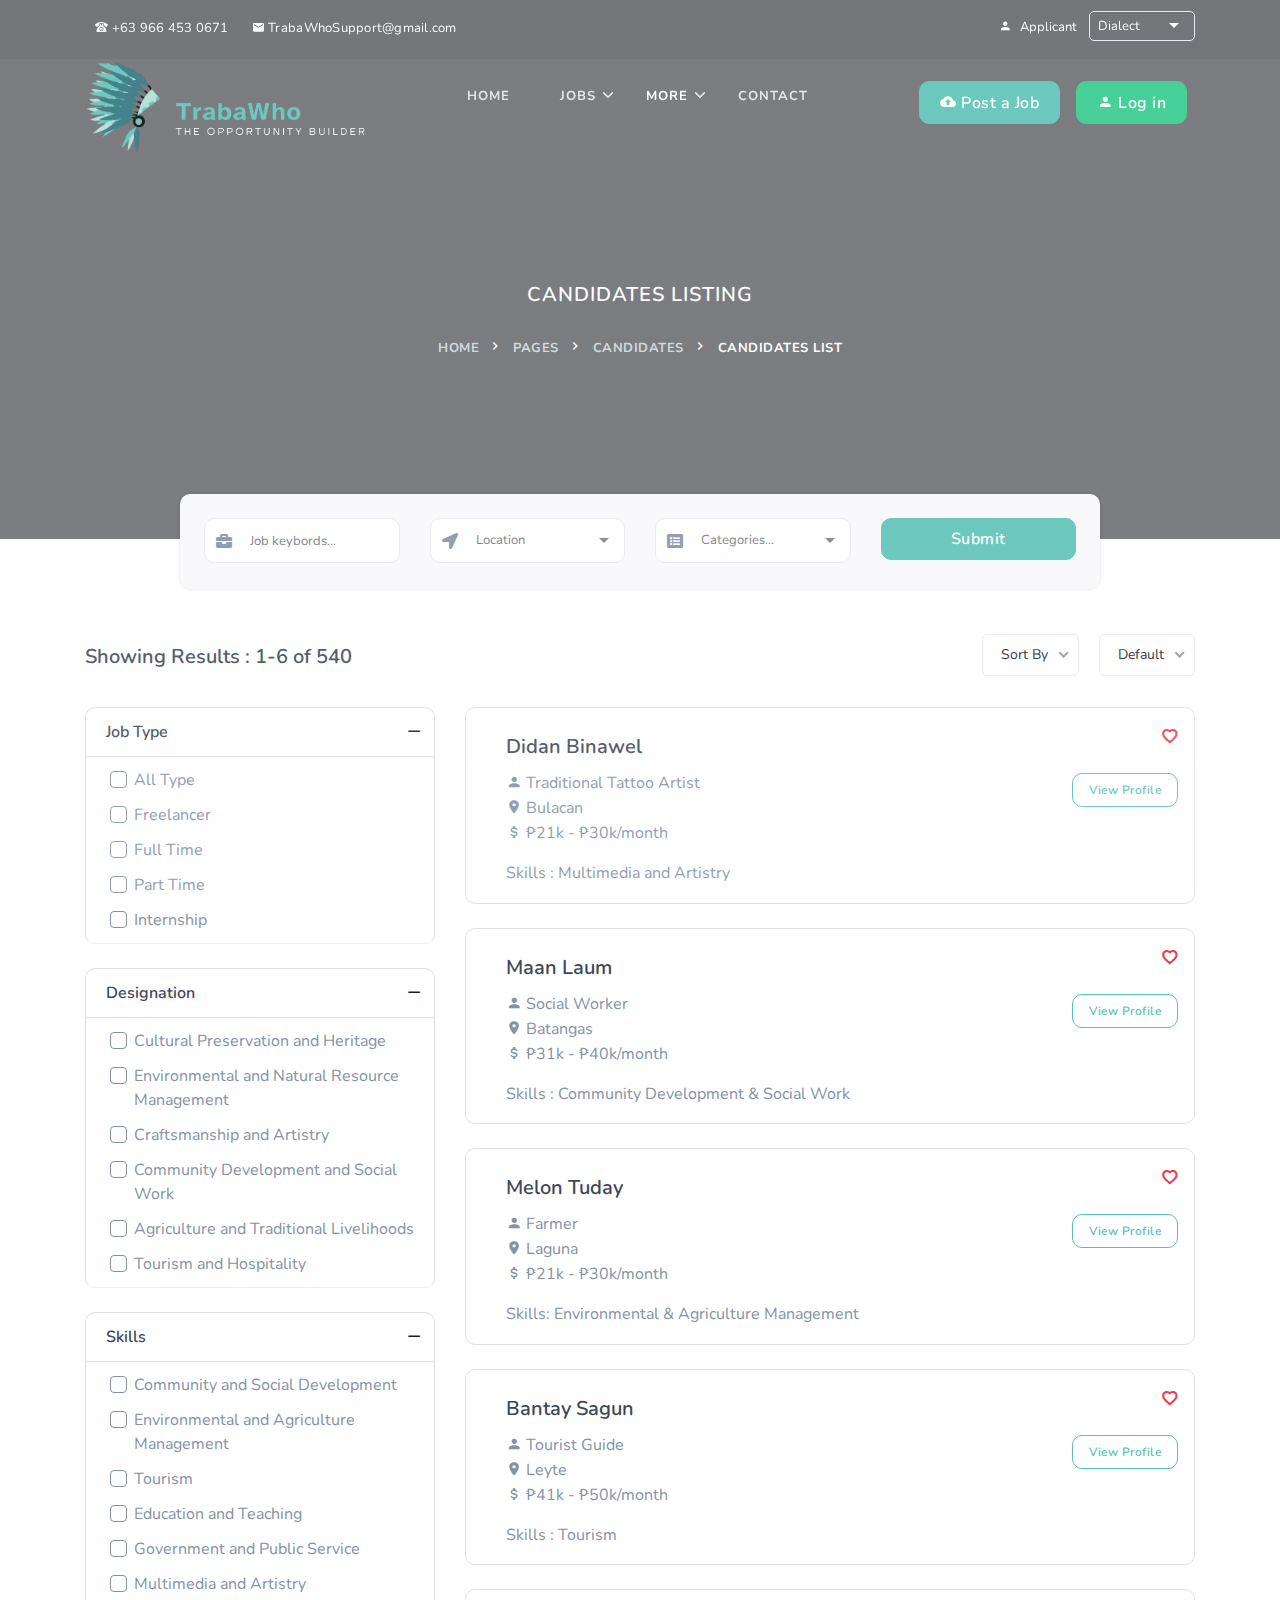
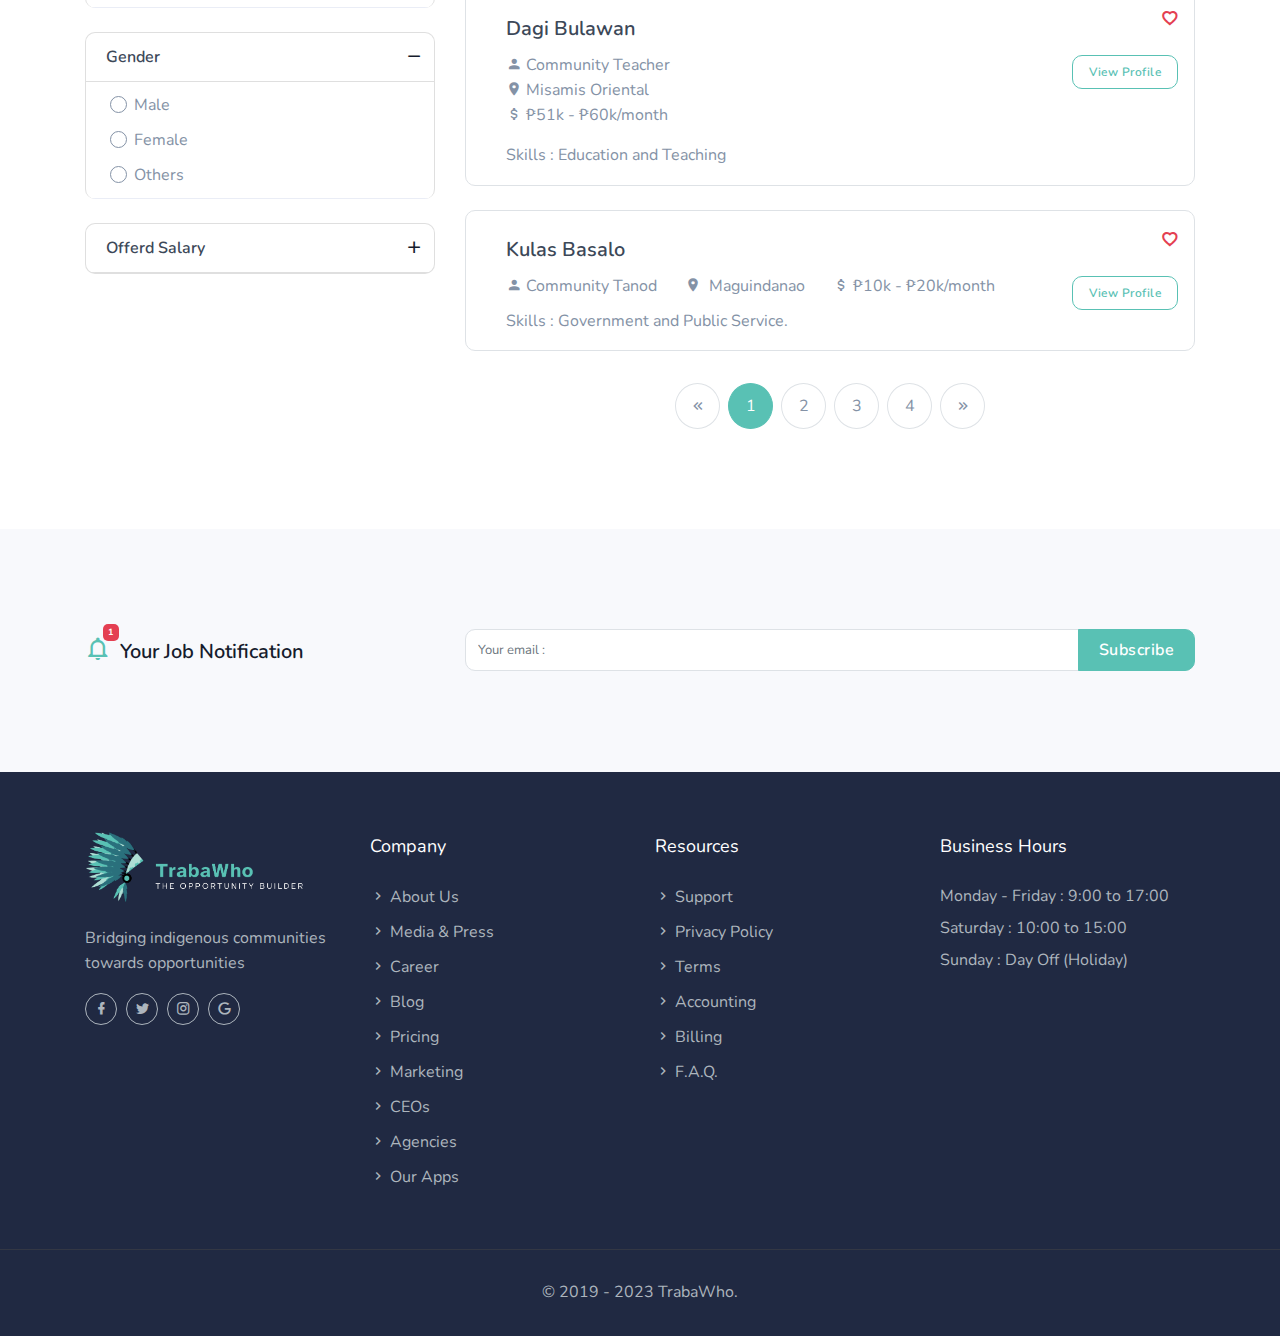
==== candidates-listing.html @ cff256ac "first commit" ====
<!DOCTYPE html>
<html lang="en" class="no-js">

<head>
    <meta charset="UTF-8">
    <meta name="viewport" content="width=device-width, initial-scale=1">
    <title>TrabaWho</title>
    <meta name="description" content="" />
    <meta name="keywords" content="" />
    <meta name="author" content="TrabaWHo" />

    <link rel="shortcut icon" href="images/logo-only.png">

    <!-- Bootstrap core CSS -->
    <link rel="stylesheet" href="css/bootstrap.min.css" type="text/css">

    <!--Material Icon -->
    <link rel="stylesheet" type="text/css" href="css/materialdesignicons.min.css" />

    <link rel="stylesheet" type="text/css" href="css/fontawesome.css" />

    <link rel="stylesheet" type="text/css" href="css/nice-select.css" />

    <!-- selectize css -->
    <link rel="stylesheet" type="text/css" href="css/selectize.css" />

    <!-- Custom  Css -->
    <link rel="stylesheet" type="text/css" href="css/style.css" />

</head>

<body>
    <!-- Loader -->
    <div id="preloader">
        <div id="status">
            <div class="spinner">
                <div class="double-bounce1"></div>
                <div class="double-bounce2"></div>
            </div>
        </div>
    </div>
    <!-- Loader -->

    <!-- Navigation Bar-->
    <header id="topnav" class="defaultscroll scroll-active">
        <!-- Tagline STart -->
        <div class="tagline">
            <div class="container">
                <div class="float-left">
                    <div class="phone">
                        <i class="mdi mdi-phone-classic"></i> +63 966 453 0671
                    </div>
                    <div class="email">
                        <a href="#">
                            <i class="mdi mdi-email"></i> TrabaWhoSupport@gmail.com
                        </a>
                    </div>
                </div>
                <div class="float-right">
                    <ul class="topbar-list list-unstyled d-flex" style="margin: 11px 0px;">
                        <li class="list-inline-item"><a href="javascript:void(0);"><i class="mdi mdi-account mr-2"></i>Applicant</a></li>
                        <li class="list-inline-item">
                            <select id="select-lang" class="demo-default">
                                <option value="">Dialect</option>
                                <option value="4">Tagalog</option>
                                <option value="1">Bisaya</option>
                                <option value="3">Cebuano</option>
                                <option value="5">Ilocano</option>
                            </select>
                        </li>
                    </ul>
                </div>
                <div class="clearfix"></div>
            </div>
        </div>
        <!-- Tagline End -->

        <!-- Menu Start -->
        <div class="container">
            <!-- Logo container-->
            <div>
                <a href="index.html" class="logo">
                    <img src="images/logo-light.png" alt="" class="logo-light" height="90" />
                    <img src="images/logo-dark.png" alt="" class="logo-dark" height="90" />
                </a>
            </div>
            <div class="buy-button p-2">
                <a href="login.html" class="btn btn-success"><i class="mdi mdi-account"></i> Log in</a>
            </div>                 
            <div class="buy-button p-2">
                <a href="post-a-job.html" class="btn btn-primary"><i class="mdi mdi-cloud-upload"></i> Post a Job</a>
            </div><!--end login button-->
            <!-- End Logo container-->
            <div class="menu-extras">
                <div class="menu-item">
                    <!-- Mobile menu toggle-->
                    <a class="navbar-toggle">
                        <div class="lines">
                            <span></span>
                            <span></span>
                            <span></span>
                        </div>
                    </a>
                    <!-- End mobile menu toggle-->
                </div>
            </div>
    
            <div id="navigation">
                <!-- Navigation Menu-->   
                <ul class="navigation-menu">
                    <li><a href="index.html">Home</a></li>
                    <li class="has-submenu">
                        <a href="javascript:void(0)">Jobs</a><span class="menu-arrow"></span>
                        <ul class="submenu">
                            <li><a href="job-list.html">Job List</a></li>
                            <li><a href="job-details.html">Job Details</a></li>
                        </ul>
                    </li>
    
                    <li class="has-submenu">
                        <a href="javascript:void(0)">More</a><span class="menu-arrow"></span>
                        <ul class="submenu">
                            <li><a href="about.html">About us</a></li>
                            <li><a href="services.html">Services</a></li>
                            <li><a href="team.html">Team</a></li>
                            <li><a href="pricing.html">Pricing plans</a></li>
                            <li class="has-submenu"><a href="javascript:void(0)"> Candidates</a><span class="submenu-arrow"></span>
                                <ul class="submenu">
                                    <li><a href="candidates-listing.html">Candidates Listing</a></li>
                                    <li><a href="create-resume.html">Create Resume</a></li>
                                </ul>  
                            </li>
                        </ul>
                    </li>
                    <li>
                        <a href="contact.html">contact</a>
                    </li>
                </ul><!--end navigation menu-->
            </div><!--end navigation-->
        </div><!--end container-->
        <!--end end-->
    </header><!--end header-->
    <!-- Navbar End -->
    
    <!-- Start home -->
    <section class="bg-half page-next-level"> 
        <div class="bg-overlay"></div>
        <div class="container">
            <div class="row justify-content-center">
                <div class="col-md-6">
                    <div class="text-center text-white">
                        <h4 class="text-uppercase title mb-4">Candidates Listing</h4>
                        <ul class="page-next d-inline-block mb-0">
                            <li><a href="index.html" class="text-uppercase font-weight-bold">Home</a></li>
                            <li><a href="#" class="text-uppercase font-weight-bold">Pages</a></li> 
                            <li><a href="#" class="text-uppercase font-weight-bold">Candidates</a></li> 
                            <li>
                                <span class="text-uppercase text-white font-weight-bold">Candidates List</span> 
                            </li> 
                        </ul>
                    </div>
                </div>
            </div>
        </div>
    </section>
    <div class="container">
        <div class="home-form-position">
            <div class="row justify-content-center">
                <div class="col-lg-10">
                    <div class="home-registration-form job-list-reg-form bg-light shadow p-4">
                        <form class="registration-form">
                            <div class="row">
                                <div class="col-lg-3 col-md-6">
                                    <div class="registration-form-box">
                                        <i class="fa fa-briefcase"></i>
                                        <input type="text" id="exampleInputName1" class="form-control rounded registration-input-box" placeholder="Job keybords...">
                                    </div>
                                </div>
                                <div class="col-lg-3 col-md-6">
                                    <div class="registration-form-box">
                                        <i class="fa fa-location-arrow"></i>
                                        <select id="select-country" class="demo-default">
                                            <option value="">Location</option>
                                            <option>National Capital Region (NCR)</option>
                                            <option>Ilocos Region (Region I)</option>
                                            <option>Cagayan Valley (Region II)</option>
                                            <option>Central Luzon (Region III)</option>
                                            <option>CALABARZON (Region IV-A)</option>
                                            <option>MIMAROPA (Region IV-B)</option>
                                            <option>Bicol Region (Region V)</option>
                                            <option>Western Visayas (Region VI)</option>
                                            <option>Central Visayas (Region VII)</option>
                                            <option>Eastern Visayan (Region VIII)</option>
                                            <option>Zamboanga Peninsula (Region IX)</option>
                                            <option>Northern Mindanao (Region X)</option>
                                            <option>Davao Region (Region XI)</option>
                                            <option>Soccsksargen (Region XII)</option>
                                            <option>Caraga (Region XIII)</option>
                                            <option>Bangsamoro Autonomous Region in Muslim Mindanao (BARMM)</option>
                                            <option>Cordillera Administrative Region (CAR)</option>
                                        </select>
                                    </div>
                                </div>
                                <div class="col-lg-3 col-md-6">
                                    <div class="registration-form-box">
                                        <i class="fa fa-list-alt"></i>
                                        <select id="select-category" class="demo-default">
                                            <option value="">Categories...</option>
                                            <option value="4">Cultural Preservation and Heritage</option>
                                            <option value="1">Environmental and Natural Resource Management</option>
                                            <option value="3">Craftsmanship and Artistry</option>
                                            <option value="5">Community Development and Social Work</option>
                                            <option value="2">Agriculture and Traditional Livelihoods</option>
                                            <option value="6">Tourism and Hospitality</option>
                                        </select>
                                    </div>
                                </div>
                                <div class="col-lg-3 col-md-6">
                                    <div class="registration-form-box">
                                        <input type="submit" id="submit" name="send" class="submitBnt btn btn-primary btn-block" value="Submit">
                                    </div>
                                </div>
                            </div>
                        </form>
                    </div>
                </div>
            </div>
        </div>
    </div>
    <!-- end home -->

    

    <!-- CANDIDATES LISTING START -->
    <section class="section pt-0">
        <div class="container">
            <div class="row align-items-center">
                <div class="col-lg-12">
                    <div class="show-results">
                        <div class="float-left">
                            <h5 class="text-dark mb-0 pt-2">Showing  Results : 1-6 of 540</h5>
                        </div>
                        <div class="sort-button text-center float-sm-right">
                            <ul class="list-unstyled mb-0">
                                <li class="list-inline-item mb-0 mr-3">
                                    <select class="nice-select">
                                        <option data-display="Sort By">Nothing</option>
                                        <option value="1">All Type</option>
                                        <option value="2">Freelancer</option>
                                        <option value="3">Full Time</option>
                                        <option value="4">Part Time</option>
                                        <option value="5">Internship</option>
                                    </select>
                                </li>

                                <li class="list-inline-item">
                                    <select class="nice-select">
                                        <option data-display="Default">Nothing</option>
                                        <option value="1">All Type</option>
                                        <option value="2">Freelancer</option>
                                        <option value="3">Full Time</option>
                                        <option value="4">Part Time</option>
                                        <option value="5">Internship</option>
                                    </select>
                                </li>
                            </ul>
                        </div>
                    </div>
                </div>
            </div>

            <div class="row">
                <div class="col-lg-4 col-md-4">
                    <div class="left-sidebar">
                        <div class="accordion" id="accordionExample">
                            <div class="card rounded mt-4">
                                <a data-toggle="collapse" href="#collapseOne" class="job-list" aria-expanded="true" aria-controls="collapseOne">
                                    <div class="card-header" id="headingOne">
                                        <h6 class="mb-0 text-dark">Job Type</h6>
                                    </div>
                                </a>
                                <div id="collapseOne" class="collapse show" aria-labelledby="headingOne">   
                                    <div class="card-body p-0">
                                        <div class="custom-control custom-checkbox">
                                            <input type="checkbox" class="custom-control-input all-select" id="customCheckAll">
                                            <label class="custom-control-label ml-1 text-muted" for="customCheckAll">All Type</label>
                                        </div>

                                        <div class="custom-control custom-checkbox">
                                            <input type="checkbox" class="custom-control-input all-select" id="customCheck22">
                                            <label class="custom-control-label ml-1 text-muted" for="customCheck22">Freelancer</label>
                                        </div>

                                        <div class="custom-control custom-checkbox">
                                            <input type="checkbox" class="custom-control-input all-select" id="customCheck23">
                                            <label class="custom-control-label ml-1 text-muted" for="customCheck23">Full Time</label>
                                        </div>

                                        <div class="custom-control custom-checkbox">
                                            <input type="checkbox" class="custom-control-input all-select" id="customCheck3">
                                            <label class="custom-control-label ml-1 text-muted" for="customCheck3">Part Time</label>
                                        </div>

                                        <div class="custom-control custom-checkbox">
                                            <input type="checkbox" class="custom-control-input all-select" id="customCheck4">
                                            <label class="custom-control-label ml-1 text-muted" for="customCheck4">Internship</label>
                                        </div>
                                    </div>
                                </div>
                            </div>

                            <div class="card rounded mt-4">
                                <a data-toggle="collapse" href="#collapsetwo" class="job-list" aria-expanded="true" aria-controls="collapsetwo">
                                    <div class="card-header" id="headingtwo">
                                        <h6 class="mb-0 text-dark">Designation</h6>
                                    </div>
                                </a>
                                <div id="collapsetwo" class="collapse show" aria-labelledby="headingtwo">
                                    <div class="card-body p-0">
                                        <div class="custom-control custom-checkbox">
                                            <input type="checkbox" class="custom-control-input" id="customCheck5">
                                            <label class="custom-control-label ml-1 text-muted" for="customCheck5">Cultural Preservation and Heritage</label>
                                        </div>

                                        <div class="custom-control custom-checkbox">
                                            <input type="checkbox" class="custom-control-input" id="customCheck6">
                                            <label class="custom-control-label ml-1 text-muted" for="customCheck6">Environmental and Natural Resource Management</label>
                                        </div>

                                        <div class="custom-control custom-checkbox">
                                            <input type="checkbox" class="custom-control-input" id="customCheck7">
                                            <label class="custom-control-label ml-1 text-muted" for="customCheck7">Craftsmanship and Artistry</label>
                                        </div>

                                        <div class="custom-control custom-checkbox">
                                            <input type="checkbox" class="custom-control-input" id="customCheck8">
                                            <label class="custom-control-label ml-1 text-muted" for="customCheck8">Community Development and Social Work</label>
                                        </div>

                                        <div class="custom-control custom-checkbox">
                                            <input type="checkbox" class="custom-control-input" id="customCheck9">
                                            <label class="custom-control-label ml-1 text-muted" for="customCheck9">Agriculture and Traditional Livelihoods</label>
                                        </div>

                                        <div class="custom-control custom-checkbox">
                                            <input type="checkbox" class="custom-control-input" id="customCheck10">
                                            <label class="custom-control-label ml-1 text-muted" for="customCheck10">Tourism and Hospitality</label>
                                        </div>                       
                                    </div>
                                </div>
                            </div>

                            <div class="card rounded mt-4">
                                <a data-toggle="collapse" href="#collapsethree" class="job-list" aria-expanded="true" aria-controls="collapsethree">
                                    <div class="card-header" id="headingthree">
                                        <h6 class="mb-0 text-dark">Skills</h6>
                                    </div>
                                </a>
                                <div id="collapsethree" class="collapse show" aria-labelledby="headingthree">
                                    <div class="card-body p-0">
                                        <div class="custom-control custom-checkbox">
                                            <input type="checkbox" class="custom-control-input" id="customCheck13">
                                            <label class="custom-control-label ml-1 text-muted" for="customCheck13">Community and Social Development</label>
                                        </div>

                                        <div class="custom-control custom-checkbox">
                                            <input type="checkbox" class="custom-control-input" id="customCheck14">
                                            <label class="custom-control-label ml-1 text-muted" for="customCheck14">Environmental and Agriculture Management</label>
                                        </div>

                                        <div class="custom-control custom-checkbox">
                                            <input type="checkbox" class="custom-control-input" id="customCheck15">
                                            <label class="custom-control-label ml-1 text-muted" for="customCheck15">Tourism</label>
                                        </div>

                                        <div class="custom-control custom-checkbox">
                                            <input type="checkbox" class="custom-control-input" id="customCheck16">
                                            <label class="custom-control-label ml-1 text-muted" for="customCheck16">Education and Teaching</label>
                                        </div>

                                        <div class="custom-control custom-checkbox">
                                            <input type="checkbox" class="custom-control-input" id="customCheck17">
                                            <label class="custom-control-label ml-1 text-muted" for="customCheck17">Government and Public Service</label>
                                        </div>

                                        <div class="custom-control custom-checkbox">
                                            <input type="checkbox" class="custom-control-input" id="customCheck18">
                                            <label class="custom-control-label ml-1 text-muted" for="customCheck18">Multimedia and Artistry</label>
                                        </div>

                                    </div>
                                </div>
                            </div>

                            <!-- <div class="card rounded mt-4">
                                <a data-toggle="collapse" href="#collapsefour" class="job-list" aria-expanded="true" aria-controls="collapsefour">
                                    <div class="card-header" id="headingfour">
                                        <h6 class="mb-0 text-dark">Experince</h6>
                                    </div>
                                </a>
                                <div id="collapsefour" class="collapse show" aria-labelledby="headingfour">
                                    <div class="card-body p-0">
                                        <div class="custom-control custom-radio">
                                            <input type="radio" id="customRadio1" name="customRadio" class="custom-control-input">
                                            <label class="custom-control-label ml-1 text-muted" for="customRadio1">1Year to 2Year</label>
                                        </div>

                                        <div class="custom-control custom-radio">
                                            <input type="radio" id="customRadio2" name="customRadio" class="custom-control-input">
                                            <label class="custom-control-label ml-1 text-muted" for="customRadio2">2Year to 3Year</label>
                                        </div>

                                        <div class="custom-control custom-radio">
                                            <input type="radio" id="customRadio3" name="customRadio" class="custom-control-input">
                                            <label class="custom-control-label ml-1 text-muted" for="customRadio3">3Year to 4Year</label>
                                        </div>

                                        <div class="custom-control custom-radio">
                                            <input type="radio" id="customRadio4" name="customRadio" class="custom-control-input">
                                            <label class="custom-control-label ml-1 text-muted" for="customRadio4">4Year to 5Year</label>
                                        </div>

                                        <div class="custom-control custom-radio">
                                            <input type="radio" id="customRadio5" name="customRadio" class="custom-control-input">
                                            <label class="custom-control-label ml-1 text-muted" for="customRadio5">5Year +</label>
                                        </div>
                                    </div>
                                </div>
                            </div> -->
                            <!-- collapse one end -->

                            <div class="card rounded mt-4">
                                <a data-toggle="collapse" href="#collapsefive" class="job-list" aria-expanded="true" aria-controls="collapsefive">
                                    <div class="card-header" id="headingfive">
                                        <h6 class="mb-0 text-dark">Gender</h6>
                                    </div>
                                </a>
                                <div id="collapsefive" class="collapse show" aria-labelledby="headingfive">
                                    <div class="card-body p-0">
                                        <div class="custom-control custom-radio">
                                            <input type="radio" id="customRadio6" name="customRadio1" class="custom-control-input">
                                            <label class="custom-control-label ml-1 text-muted" for="customRadio6">Male</label>
                                        </div>

                                        <div class="custom-control custom-radio">
                                            <input type="radio" id="customRadio7" name="customRadio1" class="custom-control-input">
                                            <label class="custom-control-label ml-1 text-muted" for="customRadio7">Female</label>
                                        </div>

                                        <div class="custom-control custom-radio">
                                            <input type="radio" id="customRadio8" name="customRadio1" class="custom-control-input">
                                            <label class="custom-control-label ml-1 text-muted" for="customRadio8">Others</label>
                                        </div>
                                    </div>
                                </div>
                            </div>
                            <!-- collapse one end -->

                            <div class="card rounded mt-4">
                                <a data-toggle="collapse" href="#collapsesix" class="job-list collapsed" aria-expanded="false" aria-controls="collapsesix">
                                    <div class="card-header" id="headingsix">
                                        <h6 class="mb-0 text-dark">Offerd Salary</h6>
                                    </div>
                                </a>
                                <div id="collapsesix" class="collapse" aria-labelledby="headingsix">
                                    <div class="card-body p-0">
                                        <div class="custom-control custom-radio">
                                            <input type="radio" id="customRadio9" name="customRadio2" class="custom-control-input">
                                            <label class="custom-control-label ml-1 text-muted" for="customRadio9">₱10k - ₱20k</label>
                                        </div>

                                        <div class="custom-control custom-radio">
                                            <input type="radio" id="customRadio10" name="customRadio2" class="custom-control-input">
                                            <label class="custom-control-label ml-1 text-muted" for="customRadio10">₱21k - ₱30k</label>
                                        </div>

                                        <div class="custom-control custom-radio">
                                            <input type="radio" id="customRadio11" name="customRadio2" class="custom-control-input">
                                            <label class="custom-control-label ml-1 text-muted" for="customRadio11">₱31k - ₱40k</label>
                                        </div>

                                        <div class="custom-control custom-radio">
                                            <input type="radio" id="customRadio12" name="customRadio2" class="custom-control-input">
                                            <label class="custom-control-label ml-1 text-muted" for="customRadio12">₱41k - ₱50k</label>
                                        </div>

                                        <div class="custom-control custom-radio">
                                            <input type="radio" id="customRadio13" name="customRadio2" class="custom-control-input">
                                            <label class="custom-control-label ml-1 text-muted" for="customRadio13">₱51k - ₱60k</label>
                                        </div>
                                    </div>
                                </div>
                            </div>
                            <!-- collapse one end -->

                            <!-- <div class="card rounded mt-4">
                                <a data-toggle="collapse" href="#collapsesevan" class="job-list collapsed" aria-expanded="false" aria-controls="collapsesevan">
                                    <div class="card-header border-bottom-0" id="headingsevan">
                                        <h6 class="mb-0 text-dark">Qualification</h6>
                                    </div>
                                </a>
                                <div id="collapsesevan" class="collapse" aria-labelledby="headingsevan">
                                    <div class="card-body p-0">
                                        <div class="custom-control custom-checkbox">
                                            <input type="checkbox" class="custom-control-input" id="customCheck19">
                                            <label class="custom-control-label ml-1 text-muted" for="customCheck19">Higher Secondary</label>
                                        </div>

                                        <div class="custom-control custom-checkbox">
                                            <input type="checkbox" class="custom-control-input" id="customCheck20">
                                            <label class="custom-control-label ml-1 text-muted" for="customCheck20">Bachelor Degree</label>
                                        </div>

                                        <div class="custom-control custom-checkbox">
                                            <input type="checkbox" class="custom-control-input" id="customCheck21">
                                            <label class="custom-control-label ml-1 text-muted" for="customCheck21">Master Degree</label>
                                        </div>
                                    </div>
                                </div>
                            </div> -->

                        </div>
                    </div>
                </div>

                <div class="col-lg-8 col-md-8">
                    <div class="candidates-listing-item">
                        <div class="border mt-4 rounded p-3">
                            <div class="row">
                                <div class="col-md-9">
                                    <div class="float-left mr-4">
                                        <img src="https://via.placeholder.com/400X400//88929f/5a6270C/O https://placeholder.com/" alt="" class="d-block rounded" height="90">
                                    </div>
                                    <div class="candidates-list-desc overflow-hidden job-single-meta  pt-2">
                                        <h5 class="mb-2"><a href="#" class="text-dark">Didan Binawel</a></h5>
                                        <ul class="list-unstyled">
                                            <li class="text-muted"><i class="mdi mdi-account mr-1"></i>Traditional Tattoo Artist</li>
                                            <li class="text-muted"><a href="" class="text-muted"><i class="mdi mdi-map-marker mr-1"></i>Bulacan</a></li>
                                            <li class="text-muted"><i class="mdi mdi-currency-usd mr-1"></i>₱21k - ₱30k/month</li>
                                        </ul>
                                        <p class="text-muted mt-1 mb-0">Skills : Multimedia and Artistry</p>
                                    </div>
                                </div>

                                <div class="col-md-3">
                                    <div class="candidates-list-fav-btn text-right">
                                        <div class="fav-icon">
                                            <i class="mdi mdi-heart"></i>
                                        </div>
                                        <div class="candidates-listing-btn mt-4">
                                            <a href="#" class="btn btn-primary-outline btn-sm">View Profile</a>
                                        </div>
                                    </div>
                                </div>
                            </div>

                        </div>

                        <div class="border mt-4 rounded p-3">
                            <div class="row">
                                <div class="col-md-9">
                                    <div class="float-left mr-4">
                                        <img src="https://via.placeholder.com/400X400//88929f/5a6270C/O https://placeholder.com/" alt="" class="d-block rounded" height="90">
                                    </div>
                                    <div class="candidates-list-desc overflow-hidden job-single-meta  pt-2">
                                        <h5 class="mb-2"><a href="#" class="text-dark">Maan Laum</a></h5>
                                        <ul class="list-unstyled">
                                            <li class="text-muted"><i class="mdi mdi-account mr-1"></i>Social Worker</li>
                                            <li class="text-muted"><a href="" class="text-muted"><i class="mdi mdi-map-marker mr-1"></i>Batangas</a></li>
                                            <li class="text-muted"><i class="mdi mdi-currency-usd mr-1"></i>₱31k - ₱40k/month</li>
                                        </ul>
                                        <p class="text-muted mt-1 mb-0">Skills : Community Development & Social Work</p>
                                    </div>
                                </div>

                                <div class="col-md-3">
                                    <div class="candidates-list-fav-btn text-right">
                                        <div class="fav-icon">
                                            <i class="mdi mdi-heart"></i>
                                        </div>
                                        <div class="candidates-listing-btn mt-4">
                                            <a href="#" class="btn btn-primary-outline btn-sm">View Profile</a>
                                        </div>
                                    </div>
                                </div>
                            </div>

                        </div>

                        <div class="border mt-4 rounded p-3">
                            <div class="row">
                                <div class="col-md-9">
                                    <div class="float-left mr-4">
                                        <img src="https://via.placeholder.com/400X400//88929f/5a6270C/O https://placeholder.com/" alt="" class="d-block rounded" height="90">
                                    </div>
                                    <div class="candidates-list-desc overflow-hidden job-single-meta  pt-2">
                                        <h5 class="mb-2"><a href="#" class="text-dark">Melon Tuday</a></h5>
                                        <ul class="list-unstyled">
                                            <li class="text-muted"><i class="mdi mdi-account mr-1"></i>Farmer</li>
                                            <li class="text-muted"><a href="" class="text-muted"><i class="mdi mdi-map-marker mr-1"></i>Laguna</a></li>
                                            <li class="text-muted"><i class="mdi mdi-currency-usd mr-1"></i>₱21k - ₱30k/month</li>
                                        </ul>
                                        <p class="text-muted mt-1 mb-0">Skills: Environmental & Agriculture Management</p>
                                    </div>
                                </div>

                                <div class="col-md-3">
                                    <div class="candidates-list-fav-btn text-right">
                                        <div class="fav-icon">
                                            <i class="mdi mdi-heart"></i>
                                        </div>
                                        <div class="candidates-listing-btn mt-4">
                                            <a href="#" class="btn btn-primary-outline btn-sm">View Profile</a>
                                        </div>
                                    </div>
                                </div>
                            </div>

                        </div>

                        <div class="border mt-4 rounded p-3">
                            <div class="row">
                                <div class="col-md-9">
                                    <div class="float-left mr-4">
                                        <img src="https://via.placeholder.com/400X400//88929f/5a6270C/O https://placeholder.com/" alt="" class="d-block rounded" height="90">
                                    </div>
                                    <div class="candidates-list-desc overflow-hidden job-single-meta  pt-2">
                                        <h5 class="mb-2"><a href="#" class="text-dark">Bantay Sagun</a></h5>
                                        <ul class="list-unstyled">
                                            <li class="text-muted"><i class="mdi mdi-account mr-1"></i>Tourist Guide</li>
                                            <li class="text-muted"><a href="" class="text-muted"><i class="mdi mdi-map-marker mr-1"></i>Leyte</a></li>
                                            <li class="text-muted"><i class="mdi mdi-currency-usd mr-1"></i>₱41k - ₱50k/month</li>
                                        </ul>
                                        <p class="text-muted mt-1 mb-0">Skills : Tourism</p>
                                    </div>
                                </div>

                                <div class="col-md-3">
                                    <div class="candidates-list-fav-btn text-right">
                                        <div class="fav-icon">
                                            <i class="mdi mdi-heart"></i>
                                        </div>
                                        <div class="candidates-listing-btn mt-4">
                                            <a href="#" class="btn btn-primary-outline btn-sm">View Profile</a>
                                        </div>
                                    </div>
                                </div>
                            </div>

                        </div>

                        <div class="border mt-4 rounded p-3">
                            <div class="row">
                                <div class="col-md-9">
                                    <div class="float-left mr-4">
                                        <img src="https://via.placeholder.com/400X400//88929f/5a6270C/O https://placeholder.com/" alt="" class="d-block rounded" height="90">
                                    </div>
                                    <div class="candidates-list-desc overflow-hidden job-single-meta  pt-2">
                                        <h5 class="mb-2"><a href="#" class="text-dark">Dagi Bulawan</a></h5>
                                        <ul class="list-unstyled">
                                            <li class="text-muted"><i class="mdi mdi-account mr-1"></i>Community Teacher</li>
                                            <li class="text-muted"><a href="" class="text-muted"><i class="mdi mdi-map-marker mr-1"></i>Misamis Oriental</a></li>
                                            <li class="text-muted"><i class="mdi mdi-currency-usd mr-1"></i>₱51k - ₱60k/month</li>
                                        </ul>
                                        <p class="text-muted mt-1 mb-0">Skills : Education and Teaching</p>
                                    </div>
                                </div>

                                <div class="col-md-3">
                                    <div class="candidates-list-fav-btn text-right">
                                        <div class="fav-icon">
                                            <i class="mdi mdi-heart"></i>
                                        </div>
                                        <div class="candidates-listing-btn mt-4">
                                            <a href="#" class="btn btn-primary-outline btn-sm">View Profile</a>
                                        </div>
                                    </div>
                                </div>
                            </div>

                        </div>

                        <div class="border mt-4 rounded p-3">
                            <div class="row">
                                <div class="col-md-9">
                                    <div class="float-left mr-4">
                                        <img src="https://via.placeholder.com/400X400//88929f/5a6270C/O https://placeholder.com/" alt="" class="d-block rounded" height="90">
                                    </div>
                                    <div class="candidates-list-desc overflow-hidden job-single-meta  pt-2">
                                        <h5 class="mb-2"><a href="#" class="text-dark">Kulas Basalo</a></h5>
                                        <ul class="list-inline mb-0">
                                            <li class="list-inline-item mr-4">
                                                <p class="text-muted mb-0"><i class="mdi mdi-account mr-1"></i>Community Tanod</p>
                                            </li>

                                            <li class="list-inline-item mr-4">
                                                <p class="mb-0"><a href="" class="text-muted"><i class="mdi mdi-map-marker mr-1"></i> Maguindanao</a></p>
                                            </li>

                                            <li class="list-inline-item">
                                                <p class="text-muted mb-0"><i class="mdi mdi-currency-usd mr-1"></i>₱10k - ₱20k/month</p>
                                            </li>
                                        </ul>
                                        <p class="text-muted mt-1 mb-0">Skills : Government and Public Service.</p>
                                    </div>
                                </div>

                                <div class="col-md-3">
                                    <div class="candidates-list-fav-btn text-right">
                                        <div class="fav-icon">
                                            <i class="mdi mdi-heart"></i>
                                        </div>
                                        <div class="candidates-listing-btn mt-4">
                                            <a href="#" class="btn btn-primary-outline btn-sm">View Profile</a>
                                        </div>
                                    </div>
                                </div>
                            </div>

                        </div>
                    </div>

                    <nav aria-label="Page navigation example">
                        <ul class="pagination job-pagination justify-content-center mb-0 mt-4 pt-2">
                            <li class="page-item disabled">
                                <a class="page-link" href="#" tabindex="-1" aria-disabled="true">
                                    <i class="mdi mdi-chevron-double-left"></i>
                                </a>
                            </li>
                            <li class="page-item active"><a class="page-link" href="#">1</a></li>
                            <li class="page-item"><a class="page-link" href="#">2</a></li>
                            <li class="page-item"><a class="page-link" href="#">3</a></li>
                            <li class="page-item"><a class="page-link" href="#">4</a></li>
                            <li class="page-item">
                                <a class="page-link" href="#">
                                    <i class="mdi mdi-chevron-double-right"></i>
                                </a>
                            </li>
                        </ul>
                    </nav>
                </div>
            </div>
        </div>
    </section>
    <!-- CANDIDATES LISTING END -->

    <!-- subscribe start -->
    <section class="section bg-light">
        <div class="container">
            <div class="row">
                <div class="col-lg-4 col-md-5">
                    <div class="float-left position-relative notification-icon mr-2">
                        <i class="mdi mdi-bell-outline text-primary"></i>
                        <span class="badge badge-pill badge-danger">1</span>
                    </div>
                    <h5 class="mt-2 mb-0">Your Job Notification</h5>
                </div>
                <div class="col-lg-8 col-md-7 mt-4 mt-sm-0">
                    <form>
                        <div class="form-group mb-0">
                            <div class="input-group mb-0">
                                <input name="email" id="email" type="email" class="form-control" placeholder="Your email :" required="" aria-describedby="newssubscribebtn">
                                <div class="input-group-append">
                                    <button class="btn btn-primary submitBnt" type="submit" id="newssubscribebtn">Subscribe</button>
                                </div>
                            </div>
                        </div>
                    </form>
                </div>
            </div>
        </div>
    </section>
    <!-- subscribe end -->

    <!-- footer start -->
    <footer class="footer">
        <div class="container">
            <div class="row">
                <div class="col-lg-3 col-12 mb-0 mb-md-4 pb-0 pb-md-2">
                    <a href="javascript:void(0)"><img src="images/logo-light.png" height="70" alt=""></a>
                    <p class="mt-4">Bridging indigenous communities towards opportunities</p>
                    <ul class="social-icon social list-inline mb-0">
                        <li class="list-inline-item"><a href="#" class="rounded"><i class="mdi mdi-facebook"></i></a></li>
                        <li class="list-inline-item"><a href="#" class="rounded"><i class="mdi mdi-twitter"></i></a></li>
                        <li class="list-inline-item"><a href="#" class="rounded"><i class="mdi mdi-instagram"></i></a></li>
                        <li class="list-inline-item"><a href="#" class="rounded"><i class="mdi mdi-google"></i></a></li>
                    </ul>
                </div>
                <div class="col-lg-3 col-md-4 col-12 mt-4 mt-sm-0 pt-2 pt-sm-0">
                    <p class="text-white mb-4 footer-list-title">Company</p>
                    <ul class="list-unstyled footer-list">
                        <li><a href="#" class="text-foot"><i class="mdi mdi-chevron-right"></i> About Us</a></li>
                        <li><a href="#" class="text-foot"><i class="mdi mdi-chevron-right"></i> Media & Press</a></li>
                        <li><a href="#" class="text-foot"><i class="mdi mdi-chevron-right"></i> Career</a></li>
                        <li><a href="#" class="text-foot"><i class="mdi mdi-chevron-right"></i> Blog</a></li>
                        <li><a href="#" class="text-foot"><i class="mdi mdi-chevron-right"></i> Pricing</a></li>
                        <li><a href="#" class="text-foot"><i class="mdi mdi-chevron-right"></i> Marketing</a></li>
                        <li><a href="#" class="text-foot"><i class="mdi mdi-chevron-right"></i> CEOs </a></li>
                        <li><a href="#" class="text-foot"><i class="mdi mdi-chevron-right"></i> Agencies</a></li>
                        <li><a href="#" class="text-foot"><i class="mdi mdi-chevron-right"></i> Our Apps</a></li>
                    </ul>
                </div>
                <div class="col-lg-3 col-md-4 col-12 mt-4 mt-sm-0 pt-2 pt-sm-0">
                    <p class="text-white mb-4 footer-list-title">Resources</p>
                    <ul class="list-unstyled footer-list">
                        <li><a href="#" class="text-foot"><i class="mdi mdi-chevron-right"></i> Support</a></li>
                        <li><a href="#" class="text-foot"><i class="mdi mdi-chevron-right"></i> Privacy Policy</a></li>
                        <li><a href="#" class="text-foot"><i class="mdi mdi-chevron-right"></i> Terms</a></li>
                        <li><a href="#" class="text-foot"><i class="mdi mdi-chevron-right"></i> Accounting </a></li>
                        <li><a href="#" class="text-foot"><i class="mdi mdi-chevron-right"></i> Billing</a></li>
                        <li><a href="#" class="text-foot"><i class="mdi mdi-chevron-right"></i> F.A.Q.</a></li>
                    </ul>
                </div>
            
                <div class="col-lg-3 col-md-4 col-12 mt-4 mt-sm-0 pt-2 pt-sm-0">
                    <p class="text-white mb-4 footer-list-title f-17">Business Hours</p>
                    <ul class="list-unstyled text-foot mt-4 mb-0">
                        <li>Monday - Friday : 9:00 to 17:00</li>
                        <li class="mt-2">Saturday : 10:00 to 15:00</li>
                        <li class="mt-2">Sunday : Day Off (Holiday)</li>
                    </ul>
                </div>
            </div>
        </div>
    </footer>
    <!-- footer end -->
    <hr>
    <footer class="footer footer-bar">
        <div class="container text-center">
            <div class="row justify-content-center">
                <div class="col-12">
                    <div class="">
                        <p class="mb-0">© 2019 - 2023 TrabaWho.</p>
                    </div>
                </div>
            </div>
        </div><!--end container-->
    </footer><!--end footer-->
    <!-- Footer End -->

    <!-- Back to top -->
    <a href="#" class="back-to-top rounded text-center" id="back-to-top"> 
        <i class="mdi mdi-chevron-up d-block"> </i> 
    </a>
    <!-- Back to top -->

    <!-- javascript -->
    <script src="js/jquery.min.js"></script>
    <script src="js/bootstrap.bundle.min.js"></script>
    <script src="js/jquery.easing.min.js"></script>
    <script src="js/plugins.js"></script>

    <!-- selectize js -->
    <script src="js/selectize.min.js"></script>

    <script src="js/jquery.nice-select.min.js"></script>
    <script src="js/app.js"></script>

</body>
</html>
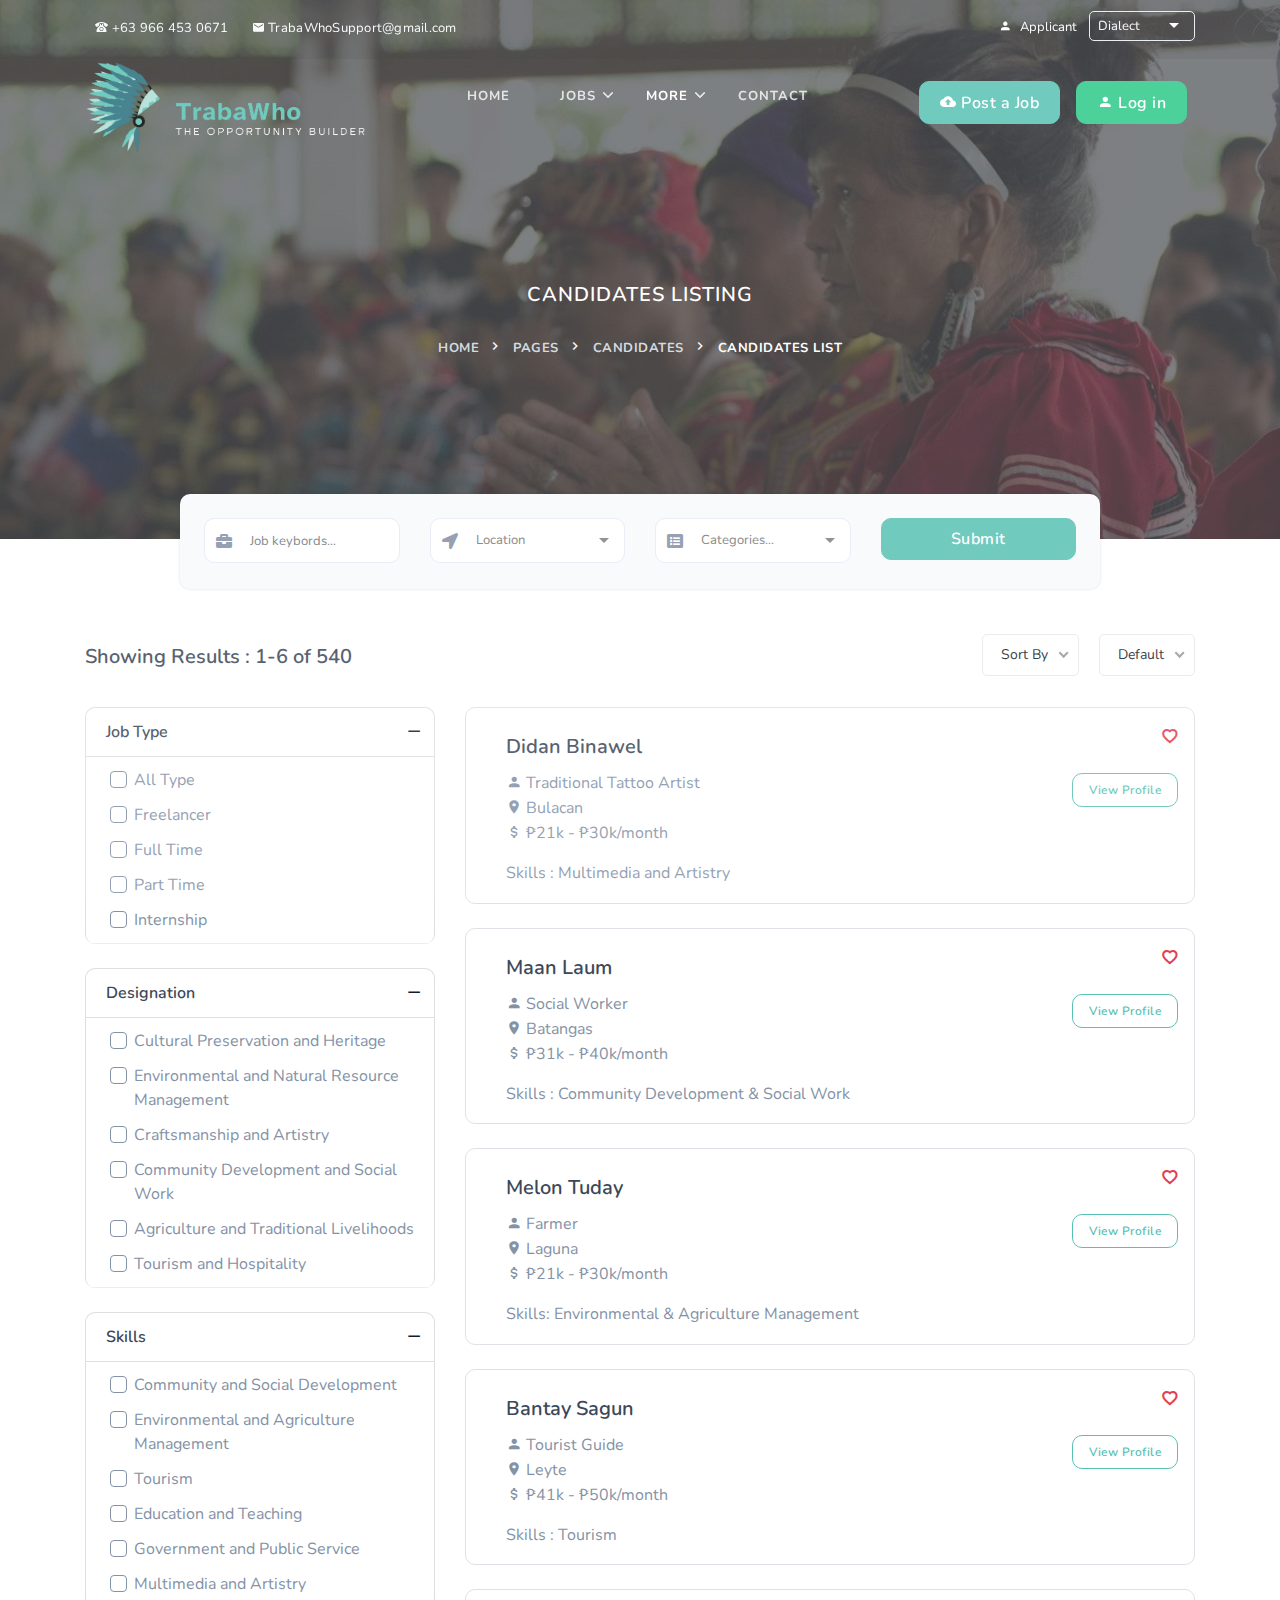
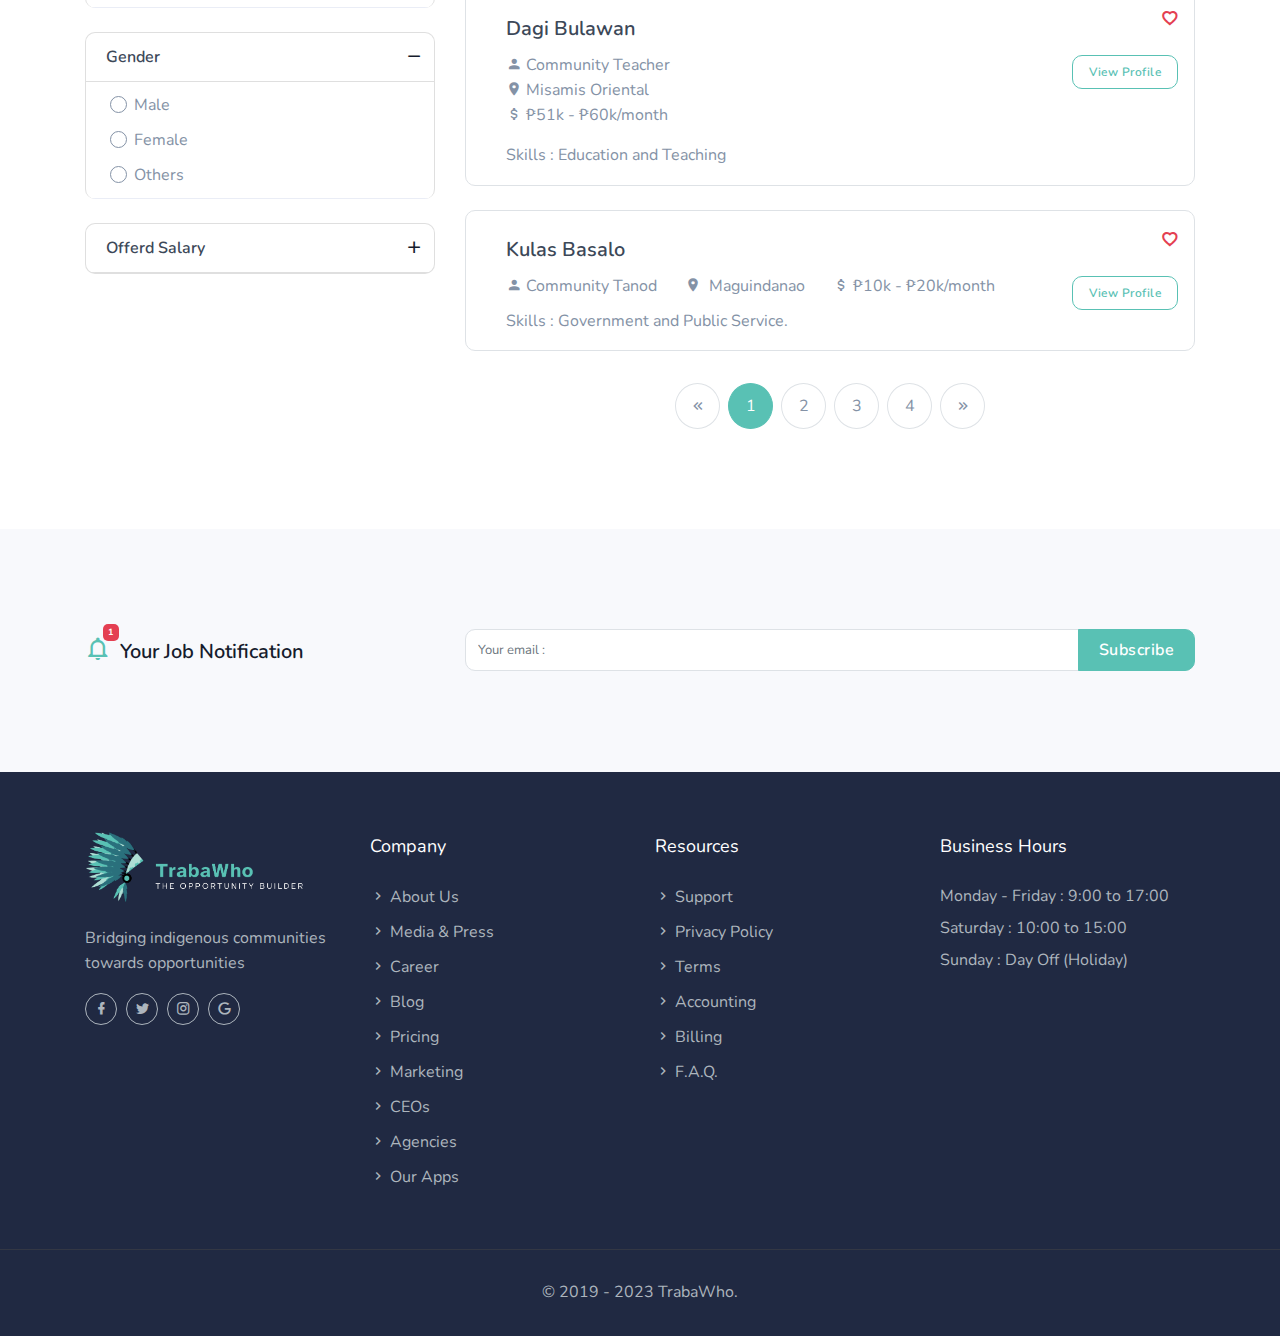
==== commit 4c8c724b: "Change Pictures" ====
--- a/candidates-listing.html
+++ b/candidates-listing.html
@@ -143,7 +143,7 @@
     <!-- Navbar End -->
     
     <!-- Start home -->
-    <section class="bg-half page-next-level"> 
+    <section class="bg-half page-next-level" style="background: url('images/candidates-1.jpg') center center;"> 
         <div class="bg-overlay"></div>
         <div class="container">
             <div class="row justify-content-center">
